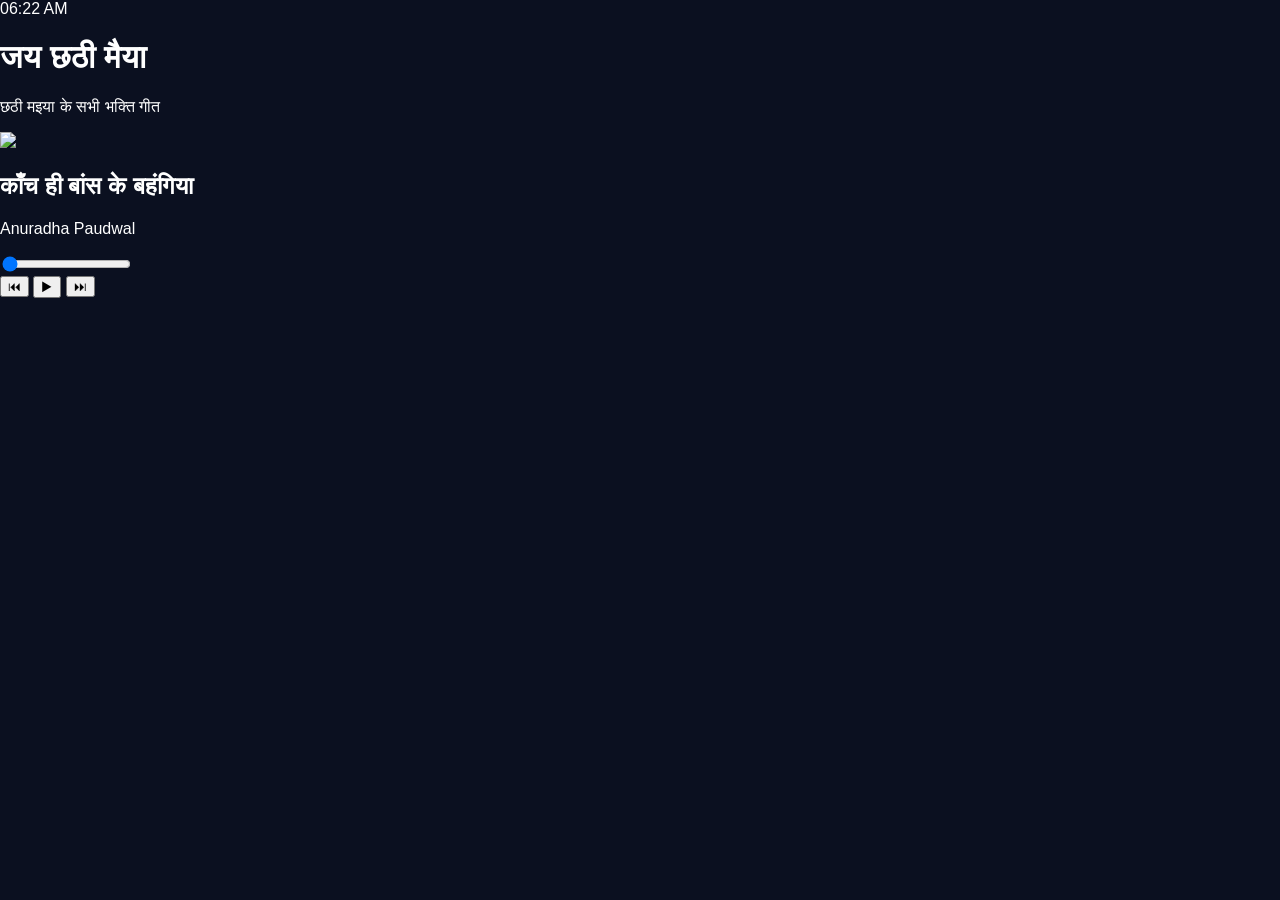
==== index.html @ 8e5efa38 "Update index.html" ====
<!DOCTYPE html>
<html lang="hi">
<head>
<meta charset="UTF-8">
<meta name="viewport" content="width=device-width, initial-scale=1.0">
<title>जय छठी मैया</title>

<link rel="stylesheet" href="style.css">
</head>

<body>

<div class="overlay">

<div class="top">
<div id="time">06:22 AM</div>
</div>

<div class="title">
<h1>जय छठी मैया</h1>
<p>छठी मइया के सभी भक्ति गीत</p>
</div>

<div class="player">

<img src="cover.jpg" class="cover">

<div class="song">
<h2>काँच ही बांस के बहंगिया</h2>
<p>Anuradha Paudwal</p>
</div>

<audio id="audio" src="bahangiya.mp3"></audio>

<input type="range" id="progress" value="0">

<div class="controls">

<button onclick="prevSong()">⏮</button>

<button onclick="playPause()" id="play">
▶
</button>

<button onclick="nextSong()">⏭</button>

</div>

</div>

</div>

<script src="script.js"></script>

</body>
</html>
---- style.css ----
body{
    margin:0;
    font-family:Arial,sans-serif;
    background:#0b1020;
    color:white;
}

header{
    background:linear-gradient(135deg,#ff7b00,#ffb300);
    text-align:center;
    padding:30px 15px;
}

header h1{
    margin:0;
    font-size:36px;
}

header p{
    margin:10px 0;
}

#search{
    width:90%;
    max-width:400px;
    padding:12px;
    border:none;
    border-radius:30px;
    font-size:16px;
    outline:none;
}

.songs{
    display:grid;
    grid-template-columns:repeat(auto-fit,minmax(280px,1fr));
    gap:20px;
    padding:20px;
}

.card{
    background:#18233d;
    border-radius:15px;
    overflow:hidden;
    box-shadow:0 0 15px rgba(0,0,0,.4);
}

.card img{
    width:100%;
    height:180px;
    object-fit:cover;
}

.card h3{
    padding:10px;
    margin:0;
}

.card audio{
    width:95%;
    margin:10px;
}
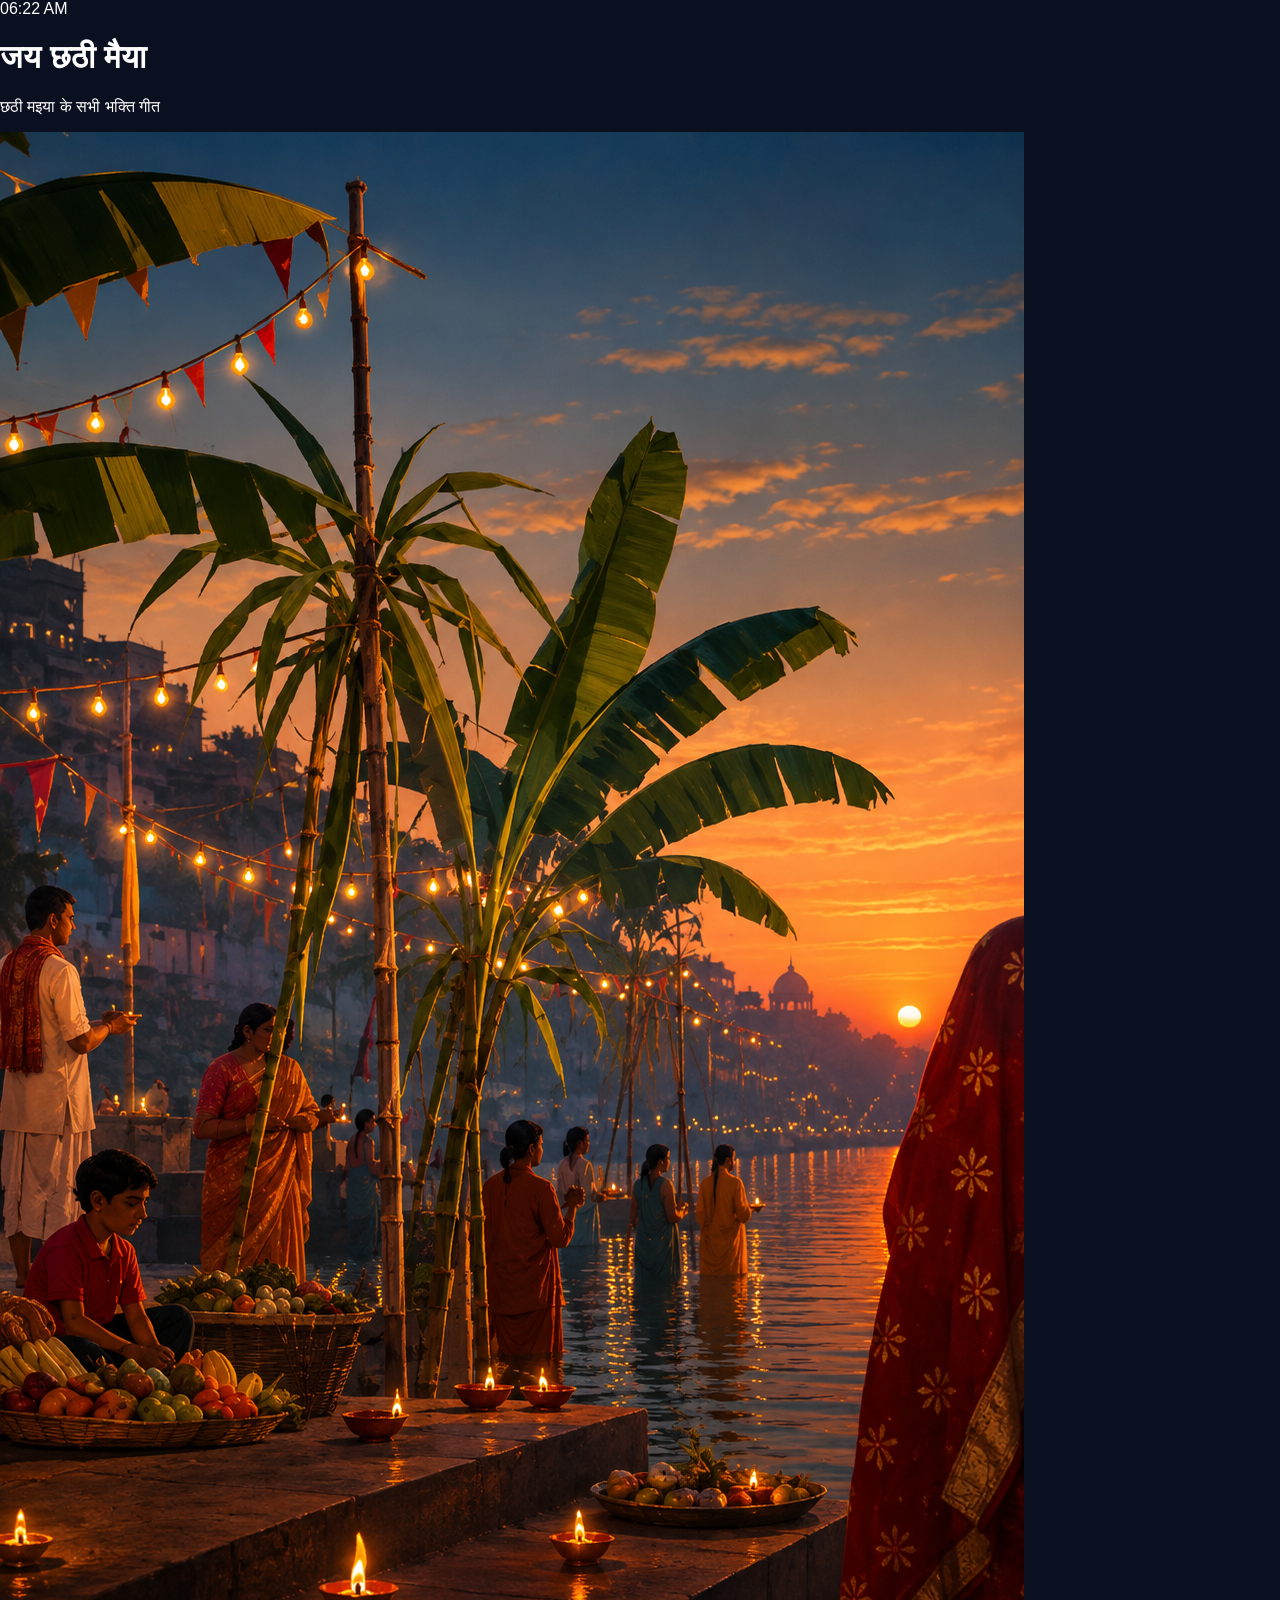
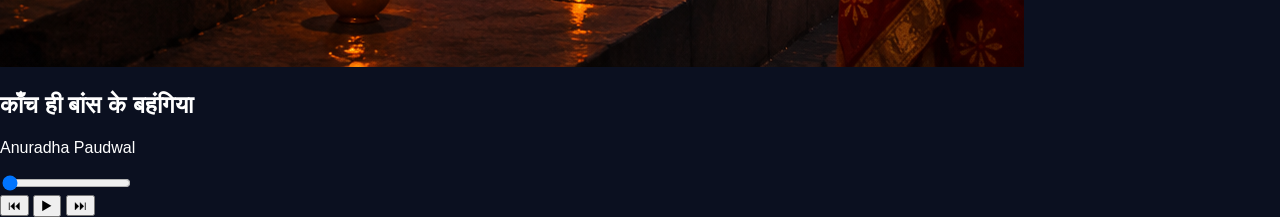
==== commit 662efc66: "Update index.html" ====
--- a/index.html
+++ b/index.html
@@ -23,8 +23,7 @@
 
 <div class="player">
 
-<img src="cover.jpg" class="cover">
-
+<img src="chhath.png" class="cover">
 <div class="song">
 <h2>काँच ही बांस के बहंगिया</h2>
 <p>Anuradha Paudwal</p>
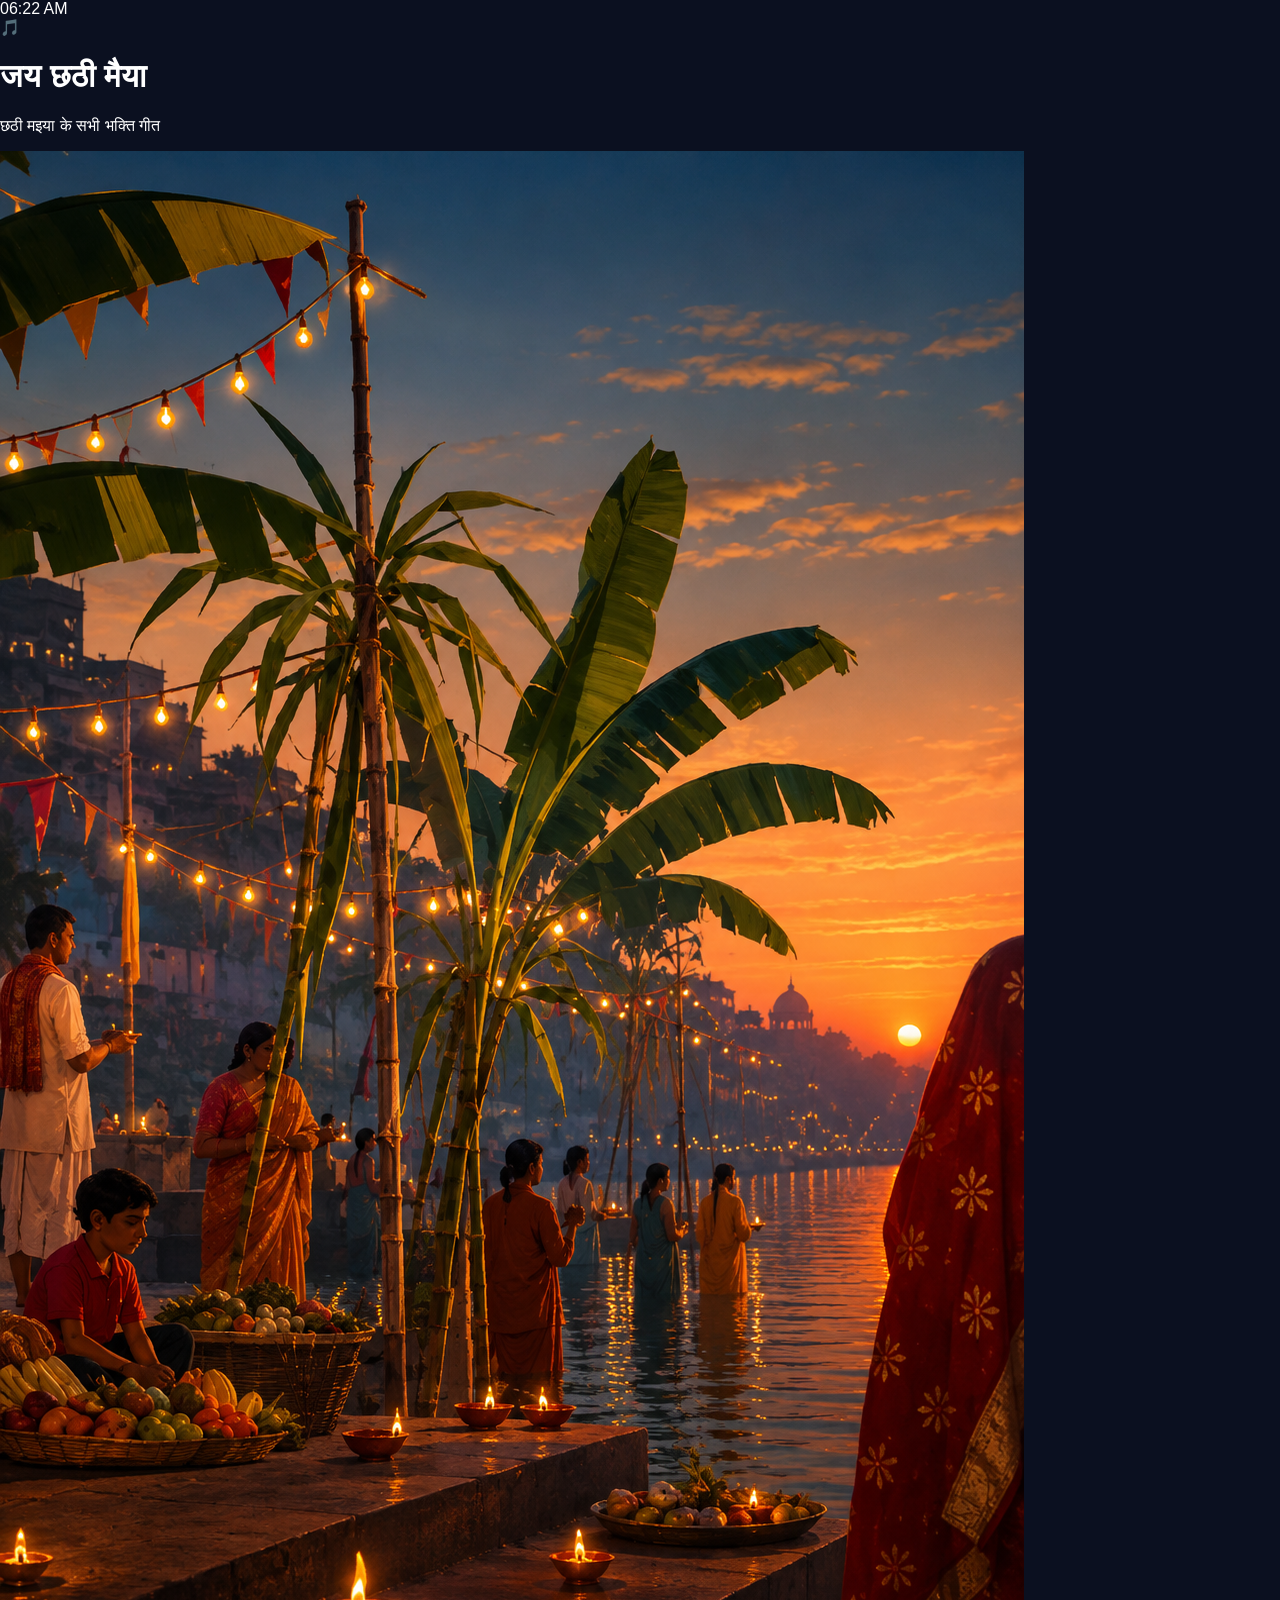
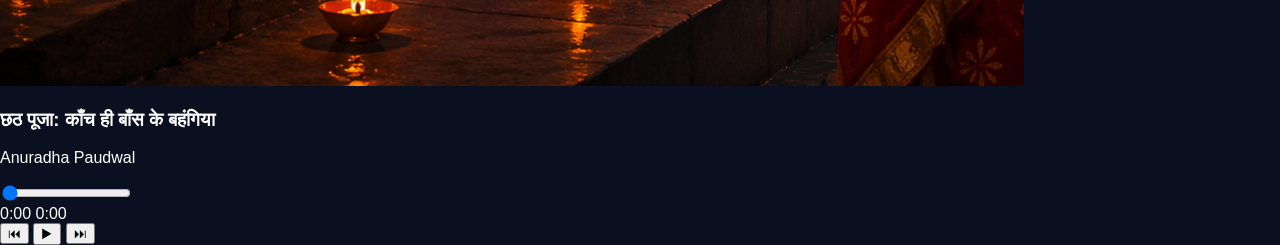
==== commit 69ae28e9: "Update index.html" ====
--- a/index.html
+++ b/index.html
@@ -3,43 +3,70 @@
 <head>
 <meta charset="UTF-8">
 <meta name="viewport" content="width=device-width, initial-scale=1.0">
+
 <title>जय छठी मैया</title>
 
 <link rel="stylesheet" href="style.css">
+
 </head>
 
 <body>
 
+<div class="bg"></div>
+
 <div class="overlay">
 
 <div class="top">
+
 <div id="time">06:22 AM</div>
+
+<div class="icons">
+🎵
 </div>
 
-<div class="title">
+</div>
+
+<div class="center">
+
 <h1>जय छठी मैया</h1>
+
 <p>छठी मइया के सभी भक्ति गीत</p>
+
 </div>
 
 <div class="player">
 
+<div class="left">
+
 <img src="chhath.png" class="cover">
-<div class="song">
-<h2>काँच ही बांस के बहंगिया</h2>
+
+<div>
+
+<h3>छठ पूजा: काँच ही बाँस के बहंगिया</h3>
+
 <p>Anuradha Paudwal</p>
+
+</div>
+
 </div>
 
 <audio id="audio" src="bahangiya.mp3"></audio>
 
 <input type="range" id="progress" value="0">
 
+<div class="time">
+
+<span id="current">0:00</span>
+
+<span id="duration">0:00</span>
+
+</div>
+
 <div class="controls">
 
 <button onclick="prevSong()">⏮</button>
 
-<button onclick="playPause()" id="play">
-▶
-</button>
+<button onclick="playPause()" id="playBtn">▶</button>
 
 <button onclick="nextSong()">⏭</button>
 
@@ -52,4 +79,5 @@
 <script src="script.js"></script>
 
 </body>
+
 </html>
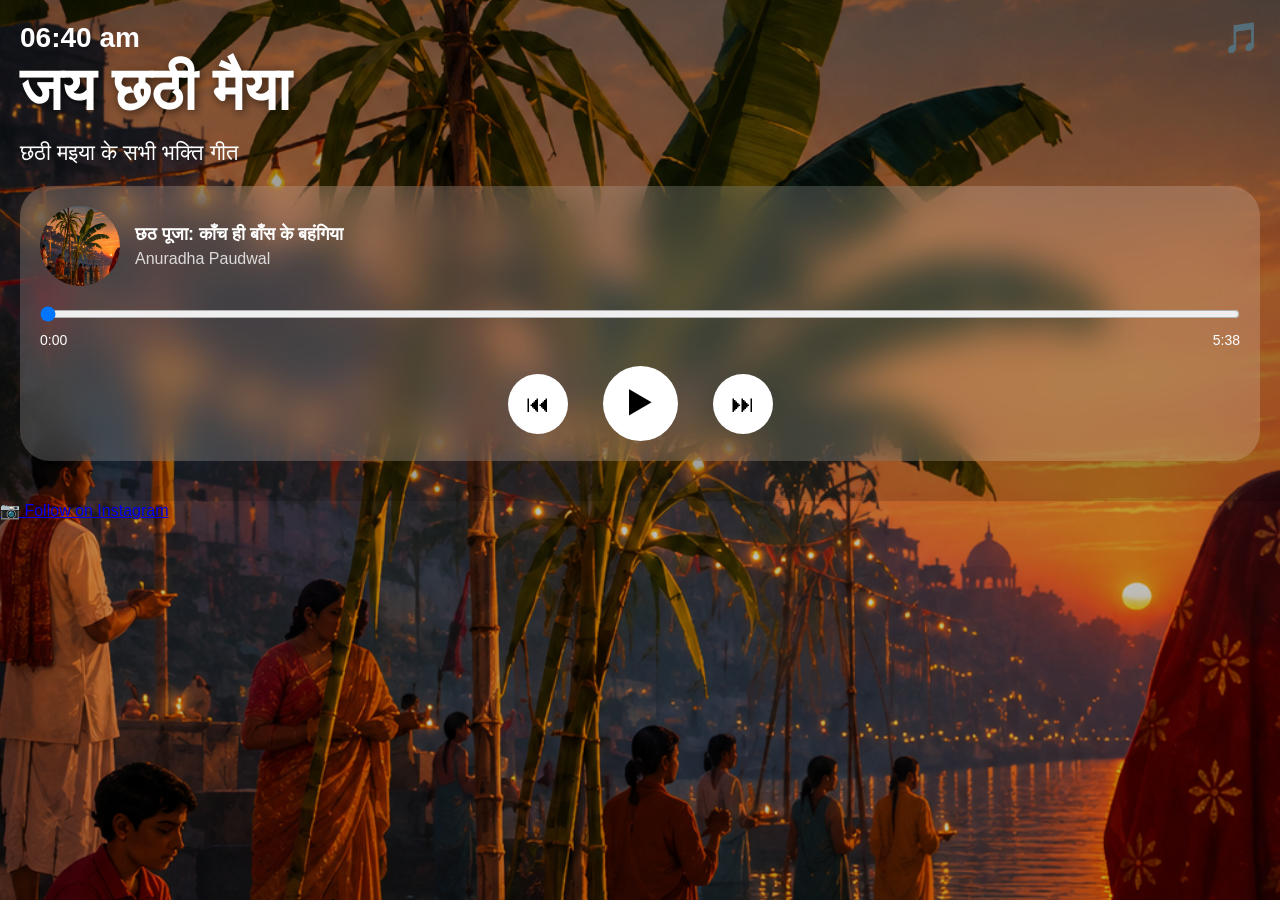
==== commit 1c942a46: "Update index.html" ====
--- a/index.html
+++ b/index.html
@@ -81,3 +81,6 @@
 </body>
 
 </html>
+<a href="https://instagram.com/sanatni_shivam7903" target="_blank" class="follow-btn">
+    📷 Follow on Instagram
+</a>
--- a/style.css
+++ b/style.css
@@ -1,61 +1,172 @@
-body{
-    margin:0;
-    font-family:Arial,sans-serif;
-    background:#0b1020;
-    color:white;
+*{
+margin:0;
+padding:0;
+box-sizing:border-box;
+font-family:Arial,sans-serif;
 }
 
-header{
-    background:linear-gradient(135deg,#ff7b00,#ffb300);
-    text-align:center;
-    padding:30px 15px;
+body{
+    min-height:100vh;
+    overflow:hidden;
+    color:#fff;
 }
 
-header h1{
-    margin:0;
-    font-size:36px;
+.bg{
+position:fixed;
+top:0;
+left:0;
+width:100%;
+height:100%;
+background:url("chhath.png") center center/cover no-repeat;
+filter:brightness(.75);
+z-index:-2;
 }
 
-header p{
-    margin:10px 0;
+.overlay{
+width:100%;
+height:100%;
+padding:20px;
+display:flex;
+flex-direction:column;
+justify-content:space-between;
+background:rgba(0,0,0,.15);
 }
 
-#search{
-    width:90%;
-    max-width:400px;
-    padding:12px;
-    border:none;
-    border-radius:30px;
-    font-size:16px;
-    outline:none;
+.top{
+display:flex;
+justify-content:space-between;
+align-items:center;
+font-size:28px;
+font-weight:bold;
 }
 
-.songs{
-    display:grid;
-    grid-template-columns:repeat(auto-fit,minmax(280px,1fr));
-    gap:20px;
-    padding:20px;
+.icons{
+font-size:30px;
 }
 
-.card{
-    background:#18233d;
-    border-radius:15px;
-    overflow:hidden;
-    box-shadow:0 0 15px rgba(0,0,0,.4);
+.center{
+flex:1;
+    display:flex;
+    flex-direction:column;
+    justify-content:center;
 }
 
-.card img{
-    width:100%;
-    height:180px;
-    object-fit:cover;
+.center h1{
+font-size:60px;
+font-weight:bold;
+text-shadow:2px 2px 10px rgba(0,0,0,.6);
 }
 
-.card h3{
-    padding:10px;
-    margin:0;
+.center p{
+margin-top:15px;
+font-size:22px;
 }
 
-.card audio{
-    width:95%;
-    margin:10px;
+.player{
+  position:relative;
+    z-index:10;
+    backdrop-filter:blur(18px);
+    background:rgba(255,255,255,.18);
+    border-radius:30px;
+    padding:20px;
+    margin:20px 0;
 }
+.left{
+
+display:flex;
+
+align-items:center;
+
+gap:15px;
+
+}
+
+.cover{
+
+width:80px;
+
+height:80px;
+
+border-radius:50%;
+
+object-fit:cover;
+
+}
+
+.left h3{
+
+font-size:18px;
+
+}
+
+.left p{
+
+opacity:.8;
+
+margin-top:5px;
+
+}
+
+#progress{
+
+width:100%;
+
+margin-top:20px;
+
+}
+
+.time{
+
+display:flex;
+
+justify-content:space-between;
+
+font-size:14px;
+
+margin-top:6px;
+
+}
+
+.controls{
+
+display:flex;
+
+justify-content:center;
+
+align-items:center;
+
+gap:35px;
+
+margin-top:18px;
+
+}
+
+.controls button{
+
+width:60px;
+
+height:60px;
+
+border:none;
+
+border-radius:50%;
+
+font-size:24px;
+
+cursor:pointer;
+
+background:white;
+
+color:black;
+
+}
+
+#playBtn{
+
+width:75px;
+
+height:75px;
+
+font-size:32px;
+
+}
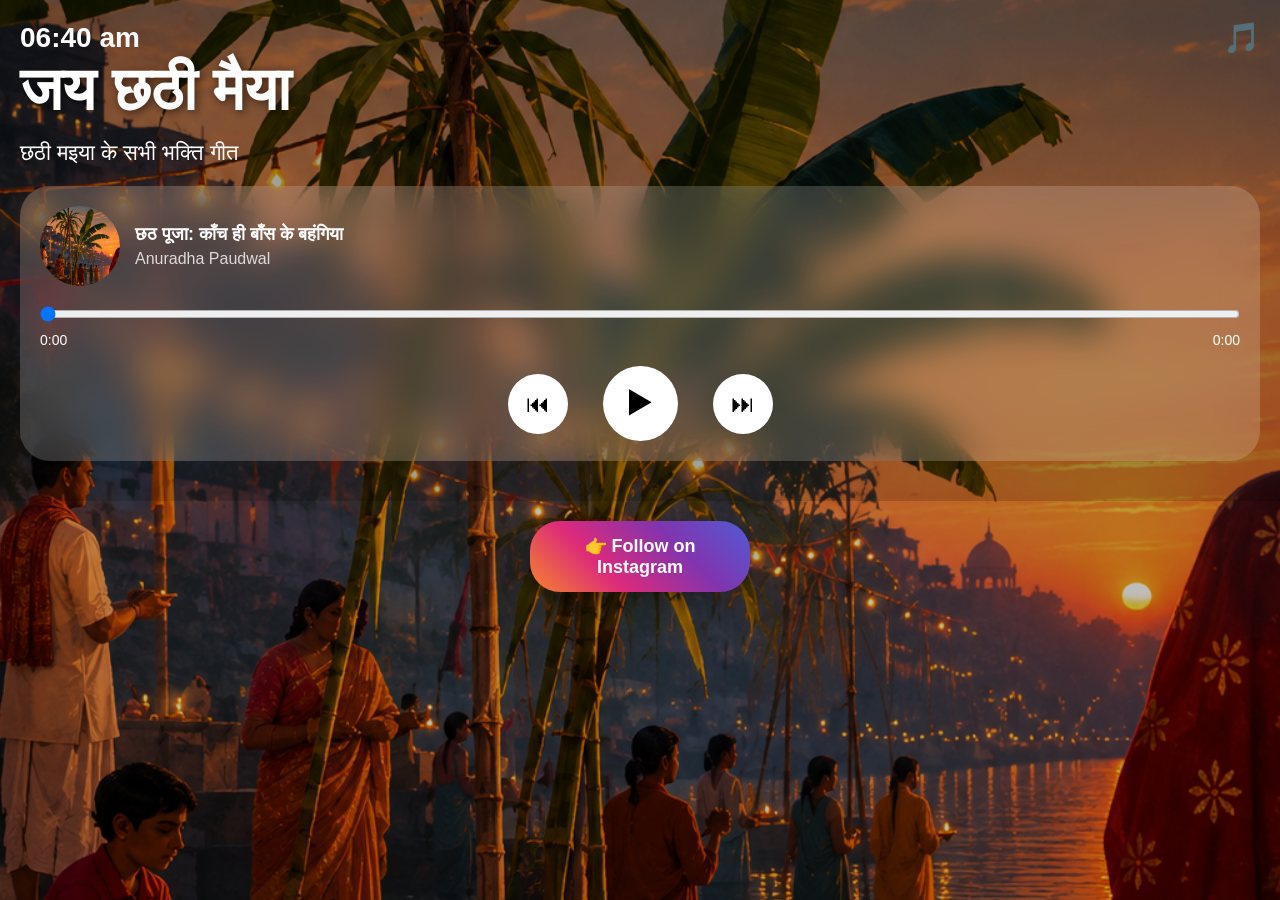
==== commit e6dfd87e: "Update index.html" ====
--- a/index.html
+++ b/index.html
@@ -50,7 +50,7 @@
 
 </div>
 
-<audio id="audio" src="bahangiya.mp3"></audio>
+<audio id="audio"></audio>
 
 <input type="range" id="progress" value="0">
 
@@ -82,5 +82,5 @@
 
 </html>
 <a href="https://instagram.com/sanatni_shivam7903" target="_blank" class="follow-btn">
-    📷 Follow on Instagram
+    👉 Follow on Instagram
 </a>
--- a/style.css
+++ b/style.css
@@ -170,3 +170,22 @@
 font-size:32px;
 
 }
+.follow-btn{
+    display:block;
+    width:220px;
+    margin:20px auto;
+    padding:14px 20px;
+    text-align:center;
+    text-decoration:none;
+    color:#fff;
+    font-size:18px;
+    font-weight:bold;
+    border-radius:30px;
+    background:linear-gradient(45deg,#f58529,#dd2a7b,#8134af,#515bd4);
+    box-shadow:0 8px 20px rgba(0,0,0,.3);
+    transition:.3s;
+}
+
+.follow-btn:hover{
+    transform:scale(1.05);
+}
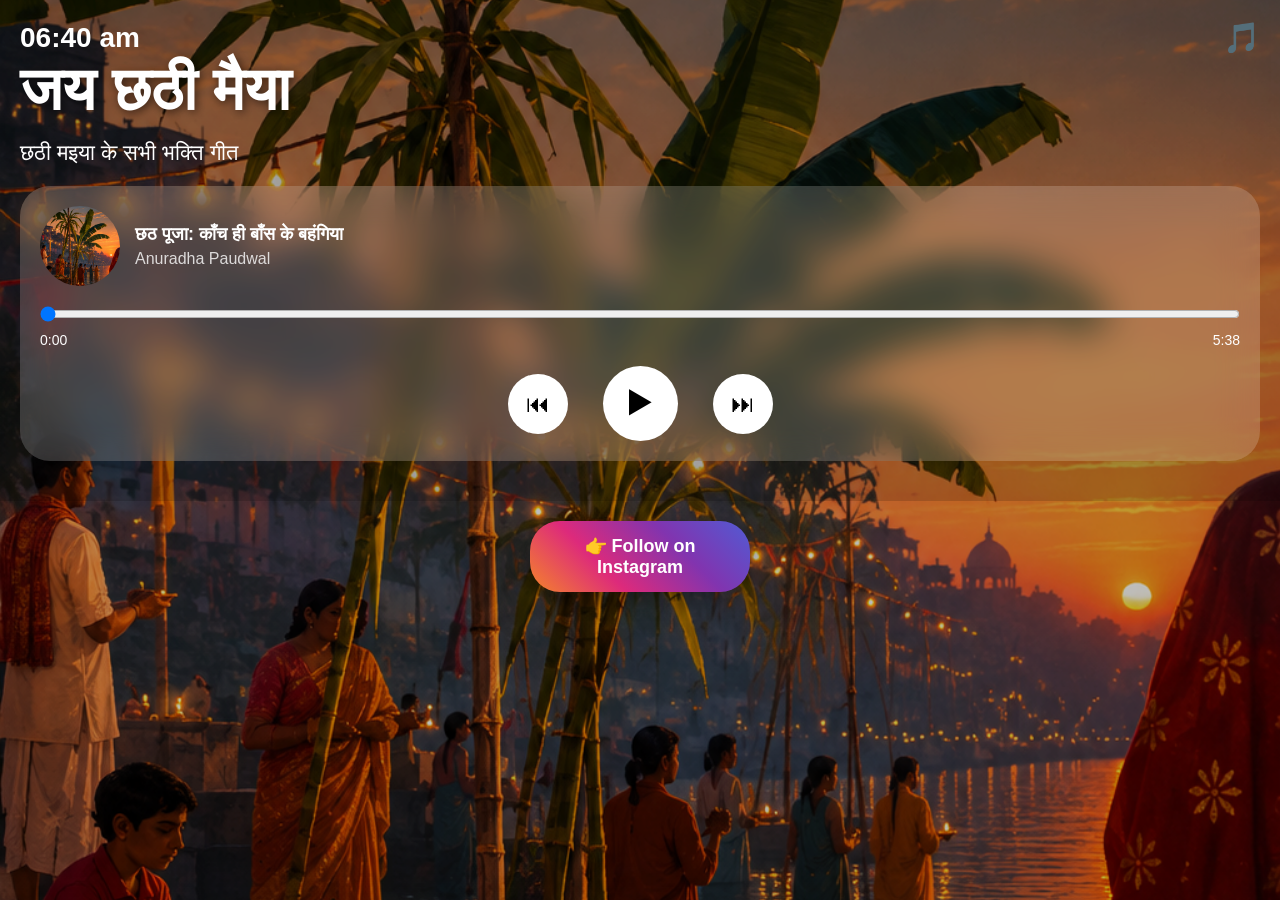
==== commit e7793642: "Update index.html" ====
--- a/index.html
+++ b/index.html
@@ -79,8 +79,11 @@
 <script src="script.js"></script>
 
 </body>
-
-</html>
 <a href="https://instagram.com/sanatni_shivam7903" target="_blank" class="follow-btn">
     👉 Follow on Instagram
 </a>
+
+<script src="script.js"></script>
+
+</body>
+</html>
